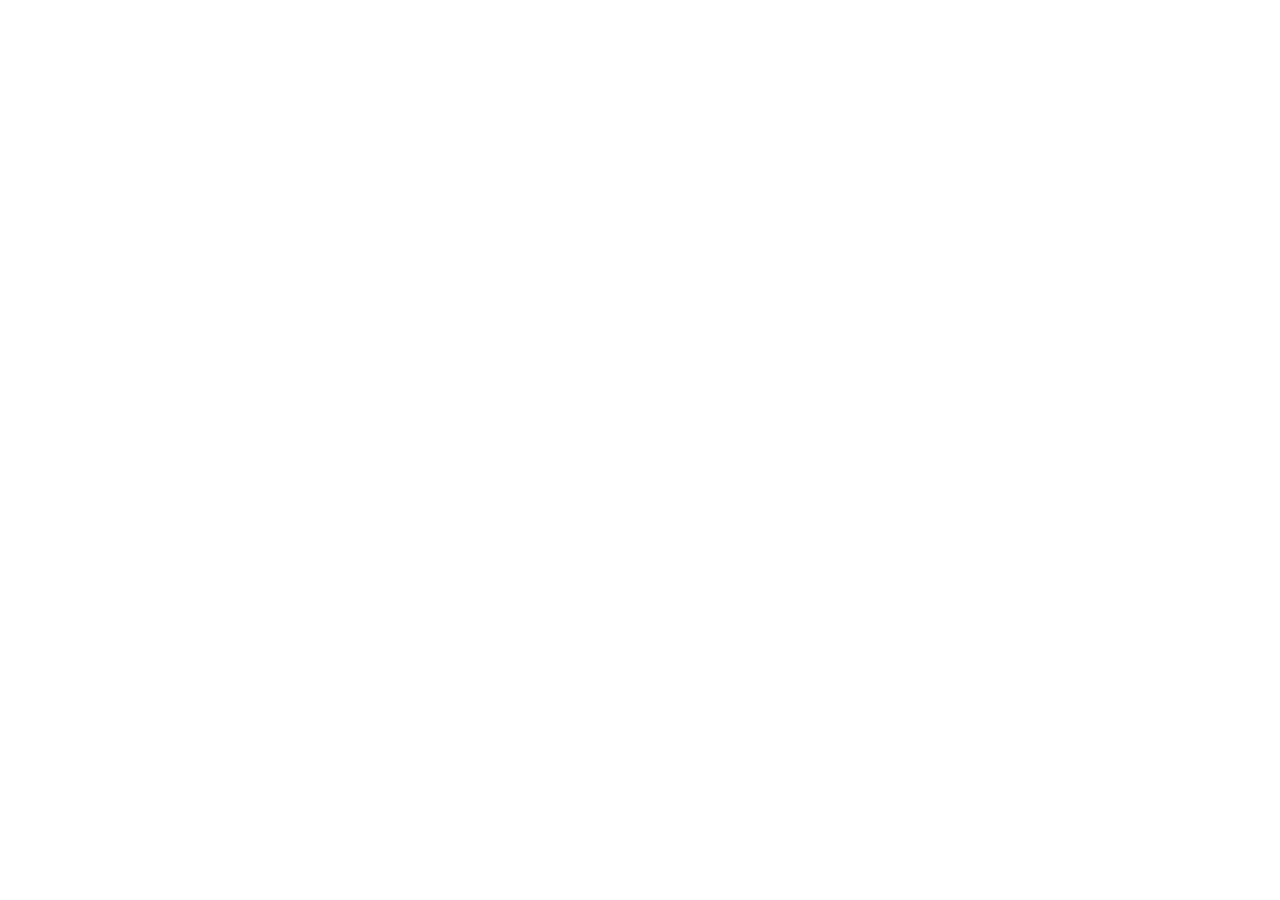
==== web/index.html @ 31a195d6 "навайбкодил версию 0.2.0" ====
﻿<!DOCTYPE html>
<html lang="ru">
<head>
  <!--
    If you are serving your web app in a path other than the root, change the
    href value below to reflect the base path you are serving from.

    The path provided below has to start and end with a slash "/" in order for
    it to work correctly.

    For more details:
    * https://developer.mozilla.org/en-US/docs/Web/HTML/Element/base

    This is a placeholder for base href that will be replaced by the value of
    the `--base-href` argument provided to `flutter build`.
  -->
  <base href="$FLUTTER_BASE_HREF">

  <meta charset="UTF-8">
  <meta content="IE=Edge" http-equiv="X-UA-Compatible">
  <meta name="description" content="Daily To-Do — daily planning and personal growth.">

  <!-- iOS meta tags & icons -->
  <meta name="mobile-web-app-capable" content="yes">
  <meta name="apple-mobile-web-app-status-bar-style" content="black">
  <meta name="apple-mobile-web-app-title" content="Daily To-Do">
  <link rel="apple-touch-icon" href="icons/Icon-192.png">

  <!-- Favicon -->
  <link rel="icon" type="image/png" href="favicon.png"/>

  <title>Daily To-Do</title>
  <link rel="manifest" href="manifest.json">
</head>
<body>
  <script src="flutter_bootstrap.js" async></script>
</body>
</html>
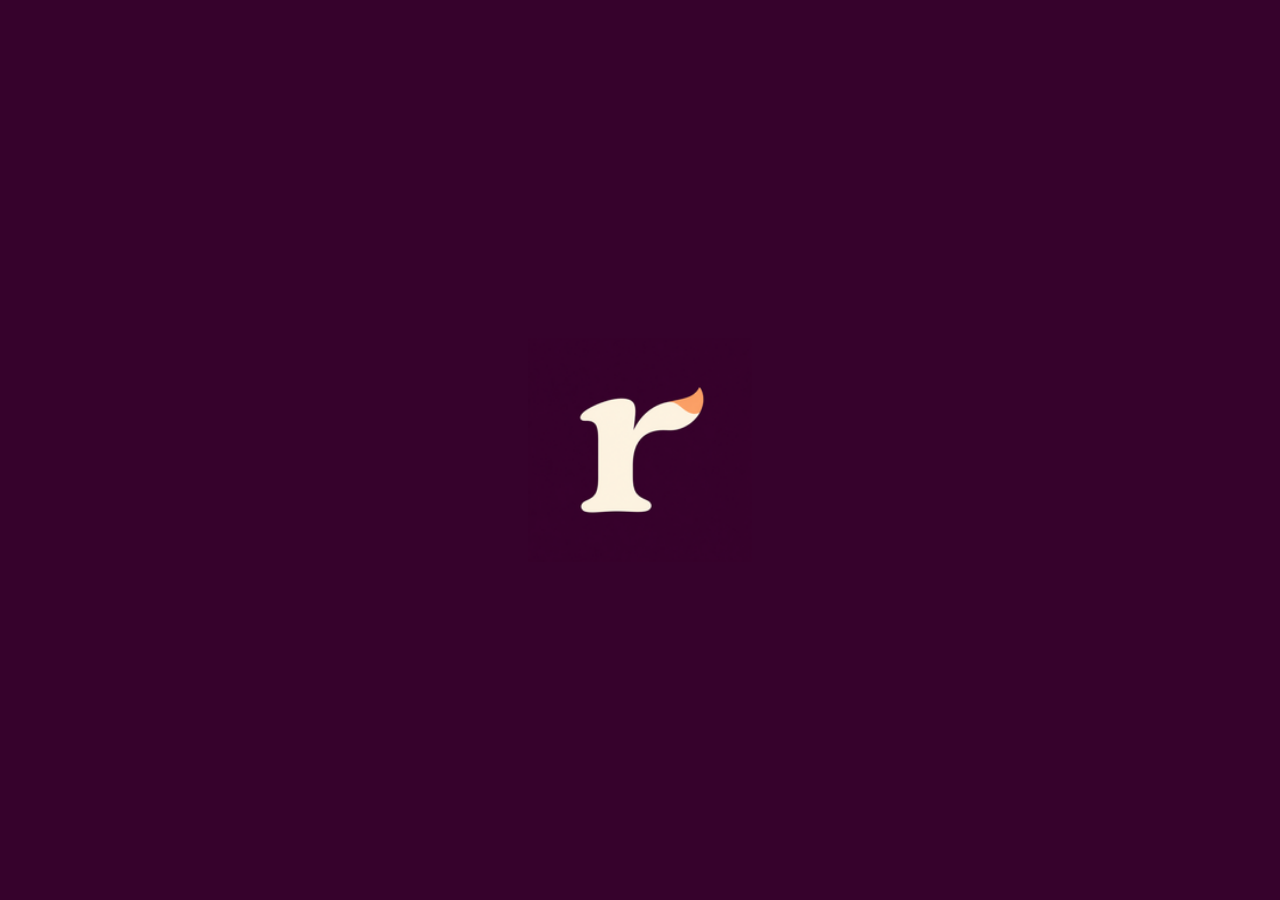
==== commit 007e4d77: "Update app icons and launch screens" ====
--- a/web/index.html
+++ b/web/index.html
@@ -31,8 +31,23 @@
 
   <title>Daily To-Do</title>
   <link rel="manifest" href="manifest.json">
+  <style>
+    #launch-screen {
+      position: fixed;
+      inset: 0;
+      z-index: 1;
+      pointer-events: none;
+      background: #36022C url('icons/Icon-192.png') center / 224px no-repeat;
+    }
+  </style>
 </head>
 <body>
+  <div id="launch-screen" aria-hidden="true"></div>
+  <script>
+    window.addEventListener('flutter-first-frame', () => {
+      document.getElementById('launch-screen').remove();
+    }, { once: true });
+  </script>
   <script src="flutter_bootstrap.js" async></script>
 </body>
 </html>
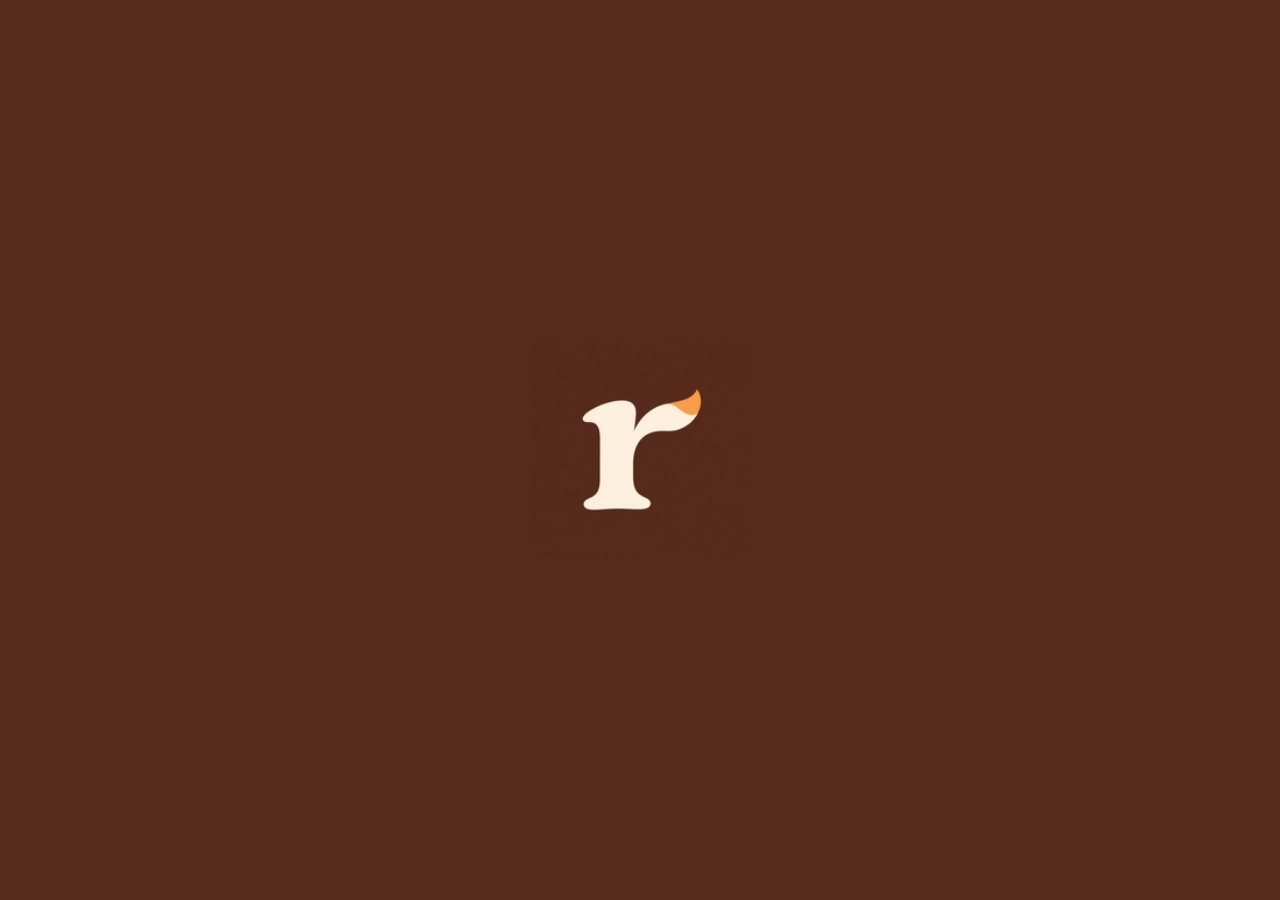
==== commit ea90a7ca: "Update app icons and launch background color" ====
--- a/web/index.html
+++ b/web/index.html
@@ -37,7 +37,7 @@
       inset: 0;
       z-index: 1;
       pointer-events: none;
-      background: #36022C url('icons/Icon-192.png') center / 224px no-repeat;
+      background: #552C1C url('icons/Icon-192.png') center / 224px no-repeat;
     }
   </style>
 </head>
